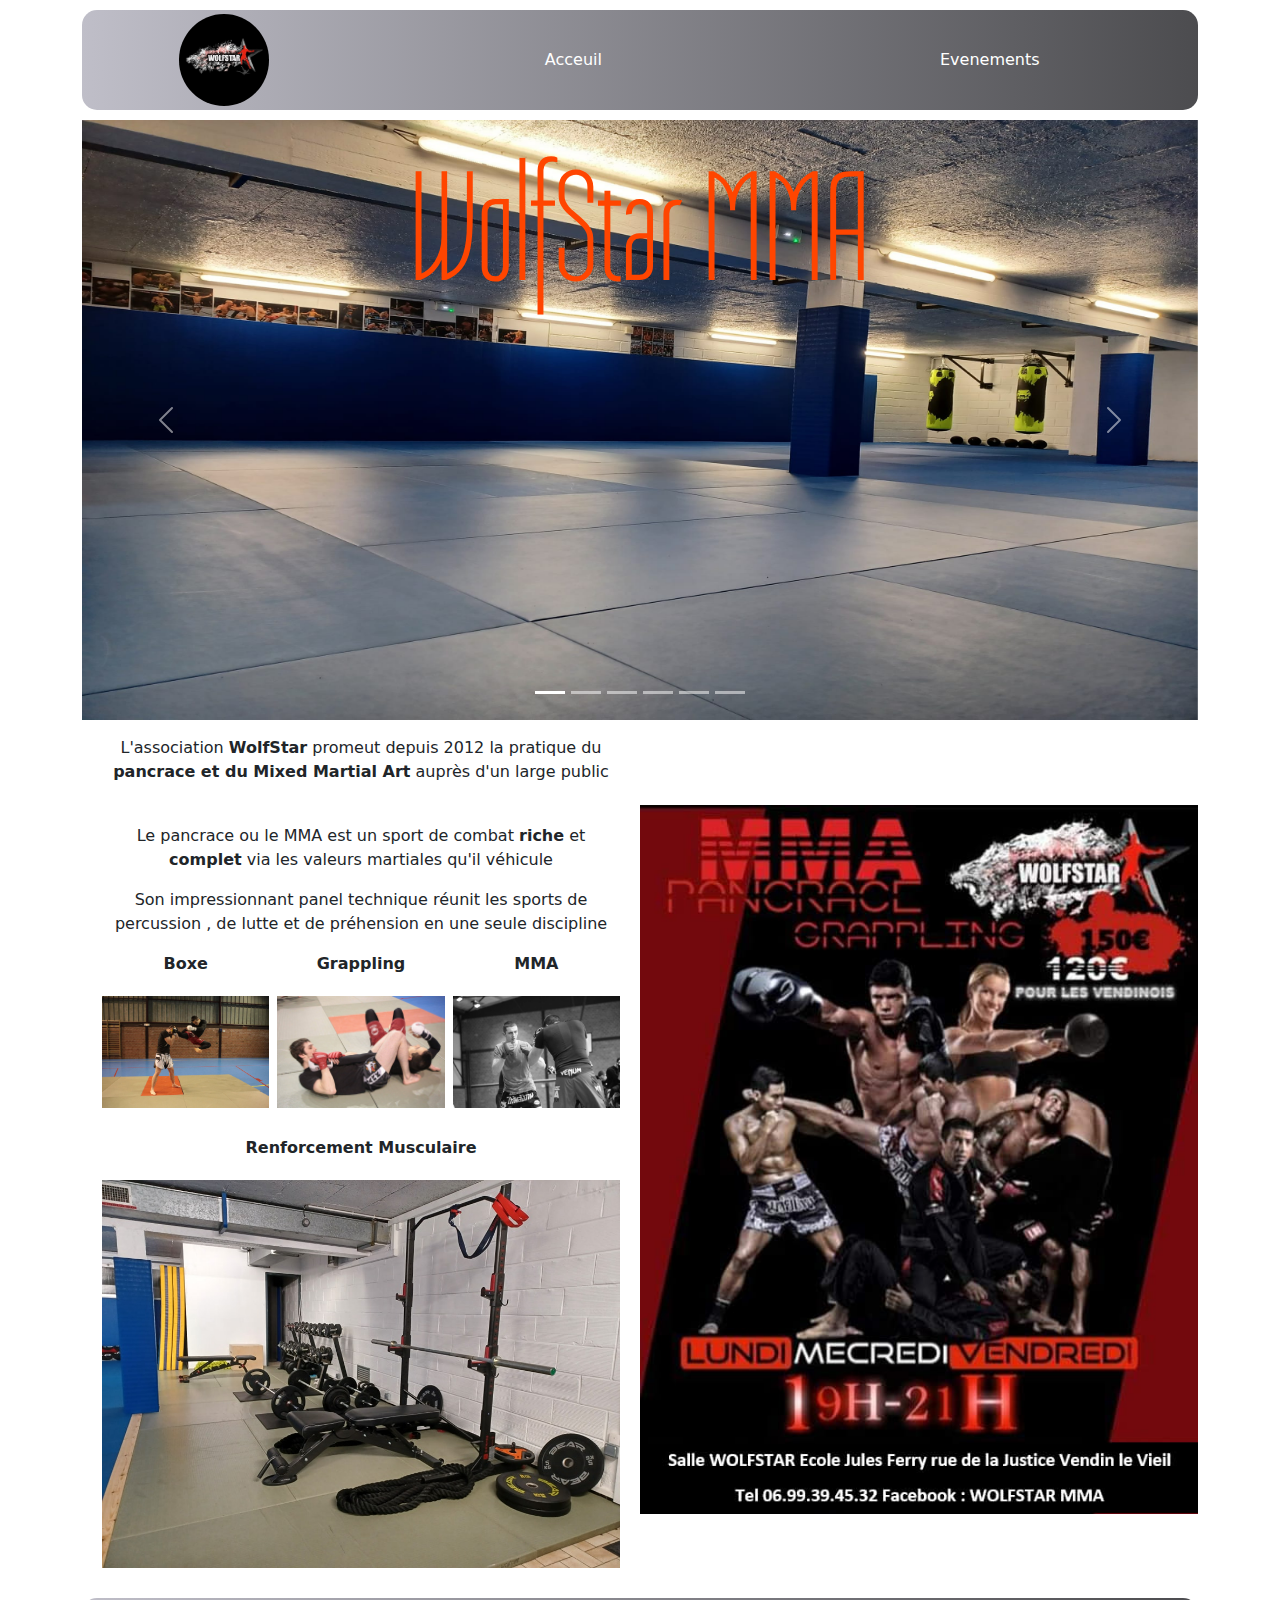
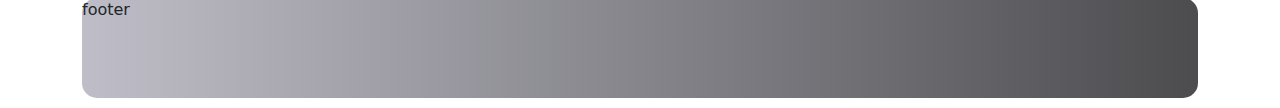
==== index.html @ cc2641e3 "add sports and modify responsive" ====
<!DOCTYPE html>
<html lang="fr">
<head>
    <meta charset="UTF-8">
    <meta name="viewport" content="width=device-width, initial-scale=1.0">
    <title>WolfStar MMA</title>
    <link rel="stylesheet" href="assets/css/bootstrap.min.css">
    <link rel="stylesheet" href="assets/css/main.css">
</head>
<body class="container">
<!--- Barre de Navigation -->
<nav>
    <label for="toggle">☰</label>
    <input type="checkbox" id="toggle">
    <div class="mainMenu">
        <img src="./assets/images/logo.jpeg" alt="logo" id="logoNav">
        <a href="index.html">Acceuil</a>
        <a href="#">Evenements</a>
    </div>
</nav>
<!-- Texte dans le carousel -->
<div class="carouselText">
    <h1>WolfStar MMA</h1>
</div>
<!-- Carousel -->
<div id="carousel" class="carousel slide carousel-fade" data-bs-ride="carousel">
    <div class="carousel-indicators">
        <button type="button" data-bs-target="#carousel" data-bs-slide-to="0" class="active" aria-current="true"
                aria-label="Slide 1"></button>
        <button type="button" data-bs-target="#carousel" data-bs-slide-to="1" aria-label="Slide 2"></button>
        <button type="button" data-bs-target="#carousel" data-bs-slide-to="2" aria-label="Slide 3"></button>
        <button type="button" data-bs-target="#carousel" data-bs-slide-to="3" aria-label="Slide 4"></button>
        <button type="button" data-bs-target="#carousel" data-bs-slide-to="4" aria-label="Slide 5"></button>
        <button type="button" data-bs-target="#carousel" data-bs-slide-to="5" aria-label="Slide 6"></button>
    </div>
    <div class="carousel-inner">
        <div class="carousel-item active">
            <img src="./assets/images/salle.jpeg" class="d-block w-100 imgCarousel" alt="Salle">
        </div>
        <div class="carousel-item">
            <img src="./assets/images/salle3.jpeg" class="d-block w-100 imgCarousel" alt="Salle">
        </div>
        <div class="carousel-item">
            <img src="./assets/images/salleSac.jpeg" class="d-block w-100 imgCarousel" alt="Salle">
        </div>
        <div class="carousel-item">
            <img src="./assets/images/trainingBoxe2.jpeg" class="d-block w-100 imgCarousel" alt="training Boxe">
        </div>
        <div class="carousel-item">
            <img src="./assets/images/salle2.jpeg" class="d-block w-100 imgCarousel" alt="training Boxe">
        </div>
        <div class="carousel-item">
            <img src="./assets/images/groupe1.jpeg" class="d-block w-100 imgCarousel" alt="training Boxe">
        </div>
    </div>
    <button class="carousel-control-prev" type="button" data-bs-target="#carousel" data-bs-slide="prev">
        <span class="carousel-control-prev-icon" aria-hidden="true"></span>
        <span class="visually-hidden">Previous</span>
    </button>
    <button class="carousel-control-next" type="button" data-bs-target="#carousel" data-bs-slide="next">
        <span class="carousel-control-next-icon" aria-hidden="true"></span>
        <span class="visually-hidden">Next</span>
    </button>
</div>
<div class="main d-lg-flex justify-content-between">
    <!-- descriton de l'asso -->
    <div class="presAsso text-center col-lg-6 p-3">
        <p>L'association <strong>WolfStar</strong> promeut depuis 2012 la pratique du <strong> pancrace et du Mixed
            Martial Art</strong> auprès d'un large public</p>
        <br>
        <p>Le pancrace ou le MMA est un sport de combat <strong>riche</strong> et <strong>complet</strong> via les
            valeurs martiales qu'il véhicule </p>
        <p>Son impressionnant panel technique réunit les sports de percussion , de lutte et de préhension en une seule
            discipline</p>
        <div class="sports d-sm-flex">
            <div class="col-sm-4">
                <p><strong>Boxe</strong></p>
                <img src="./assets/images/juSaut.jpeg" alt="Boxe" class="img-fluid p-1">
            </div>
            <div class="col-sm-4">
                <p><strong>Grappling</strong></p>
                <img src="./assets/images/grappling.jpeg" alt="grappling" class="img-fluid p-1">
            </div>
            <div class="col-sm-4">
                <p><strong>MMA</strong></p>
                <img src="./assets/images/Boxe1.jpeg" alt="MMA" class="img-fluid p-1">
            </div>
        </div>
        <br>
        <div>
            <p><strong>Renforcement Musculaire</strong></p>
            <img src="./assets/images/salleMuscu.jpeg" alt="musculation" class="img-fluid p-1">
        </div>
        <!-- affiche officiel ne s'affiche que sur des écrans médium -->
        <div class="affiche2 ">
            <p><strong>Les entrainements</strong></p>
            <img src="./assets/images/affiche.jpeg" alt="affiche" class="img-fluid">
        </div>
    </div>
    <!-- Affiche officiel ne s'affiche pas sur les écrans md et inférieur-->
    <div class="affiche  align-items-center">
        <img class="img-fluid" src="./assets/images/affiche.jpeg" alt="Affiche">
    </div>

</div>
<!-- Footer -->
<div class="footer">
    <p>footer</p>

</div>

<script src="assets/js/bootstrap.min.js"></script>
<script src="assets/js/main.js"></script>
</body>
</html>
---- assets/css/main.css ----
@font-face {
    font-family: TulpenOne-Regular ;
    src: url("../../assets/fonts/TulpenOne-Regular.ttf");
}
.affiche2{
    display: none;
}
nav, .footer {
    margin: 10px auto;
    width: 100%;
    height: 100px;
    background: linear-gradient(90deg, rgba(191, 190, 200, 1) 0%, rgba(76, 76, 79, 1) 100%);
    border-radius: 15px;
}


nav .mainMenu {
    display: flex;
    justify-content: space-around;
    align-items: center;
}


nav .mainMenu a {
    width: 20%;
    display: flex;
    align-items: center;
    justify-content: center;
    height: 100px;
    text-decoration: none;
    color: white;

}

.carouselText {
    text-align: center;
    position: relative;
    bottom: -13px;
    z-index: 2;
    margin: 0;
    height: 0;
    font-family: TulpenOne-Regular, sans-serif;

}

.carouselText h1 {
    font-size: 10em;
    color: orangered;

}

nav a:hover {
    background: #5A5766;
}

label, #toggle {
    display: none;
}

#logoNav {
    width: 90px;
    border-radius: 50%;
}

.imgCarousel {
    height: 600px;
}

.affiche {
    margin: auto;
    padding-top: 11px;

}

.footer {
    background: linear-gradient(90deg, rgba(191, 190, 200, 1) 0%, rgba(76, 76, 79, 1) 100%);
}


@media all and (max-width: 990px) {
    .affiche{
        display: none;
    }
    .affiche2{
        display: flex;
        justify-content: center;
        flex-wrap: wrap;
    }
    nav {
        height: 60px;
        border-radius: unset;
        margin: 0px;

    }

    nav .mainMenu {
        display: none;
        flex-direction: column;
        align-items: center;
        height: 220px;
        background: linear-gradient(90deg, rgba(191, 190, 200, 1) 0%, rgba(76, 76, 79, 1) 100%);


    }

    #carousel {
        z-index: 1;
    }

    nav .mainMenu a {
        width: 50%;
        z-index: 3;
        background: linear-gradient(90deg, rgba(191, 190, 200, 1) 0%, rgba(76, 76, 79, 1) 100%);
        border-radius: 30px;
        margin-top: 25px;
    }

    label {
        width: 30px;
        display: flex;
        justify-content: center;
        align-items: center;
        margin: 0 auto;
        font-size: 40px;
        color: white;
        cursor: pointer;
    }

    #toggle:checked + .mainMenu {
        display: flex;
        margin-bottom: 300px;

    }

    #logoNav {
        display: none;
    }
}
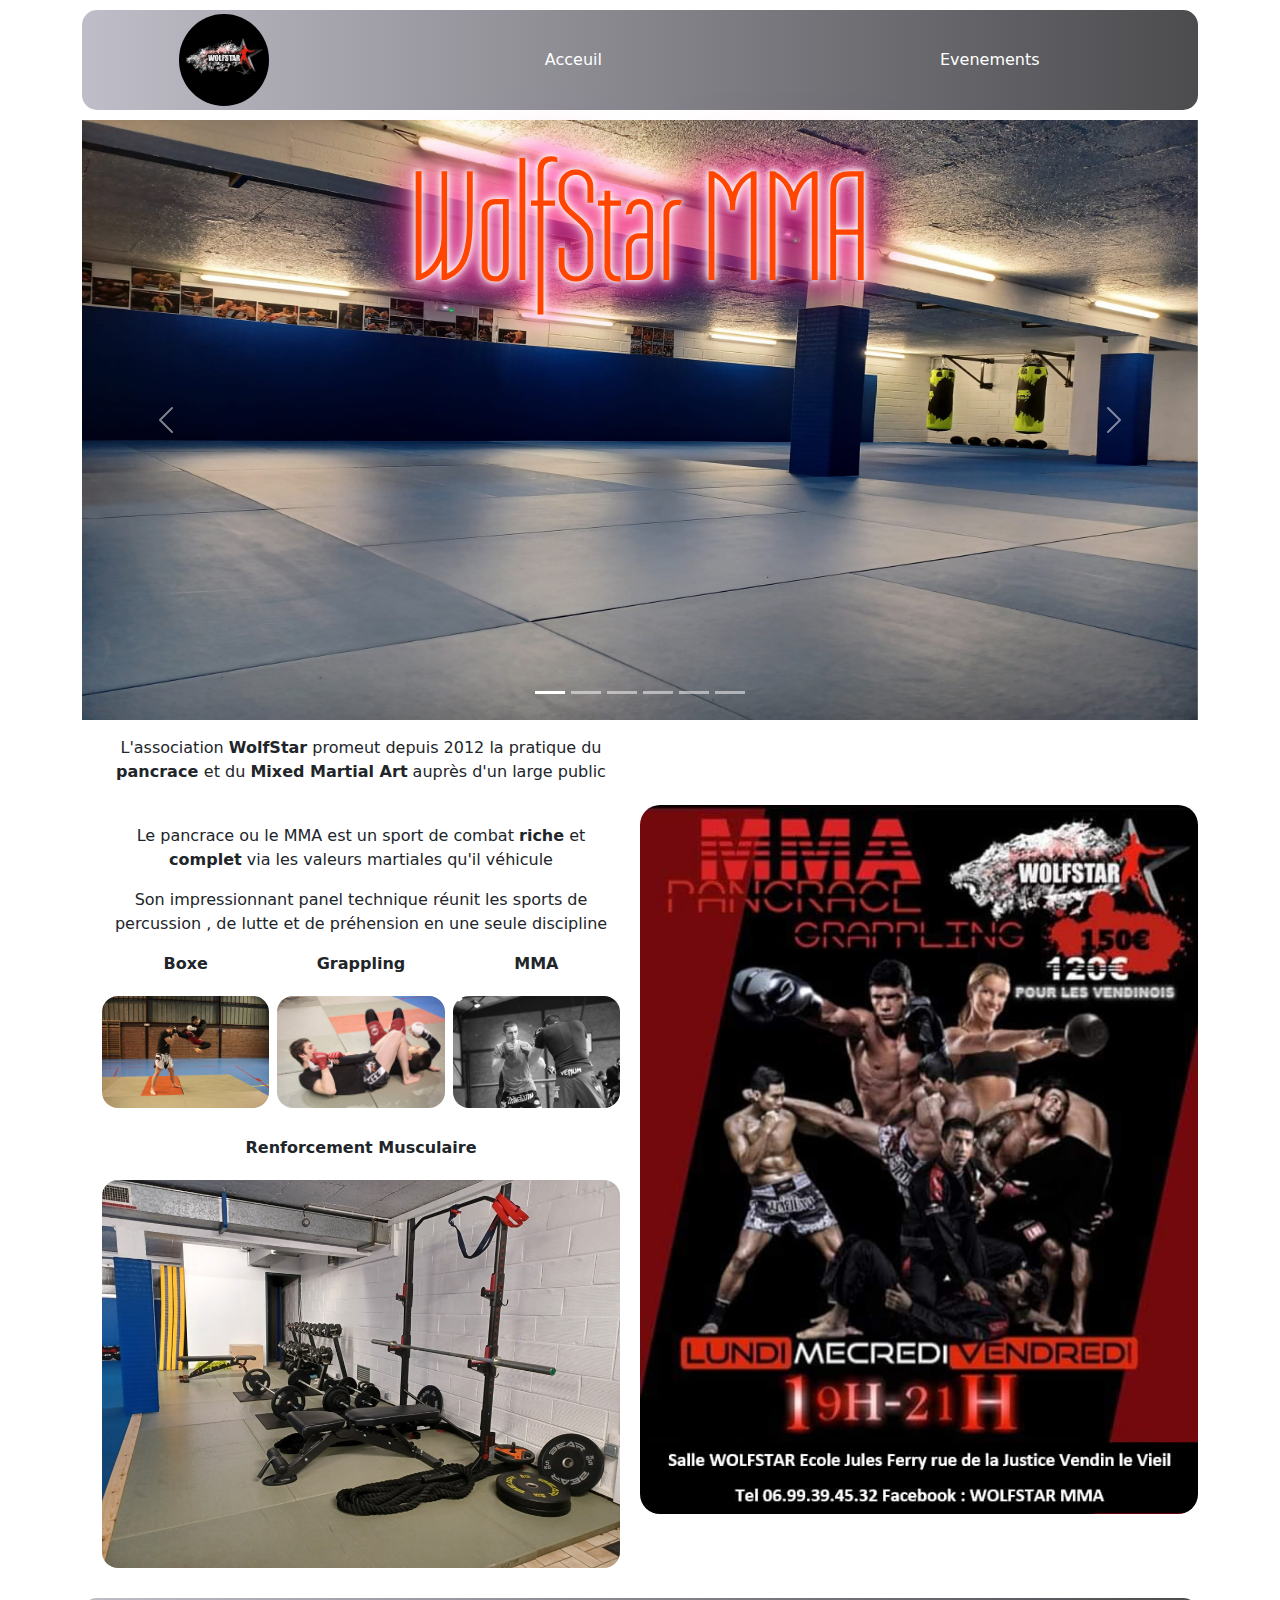
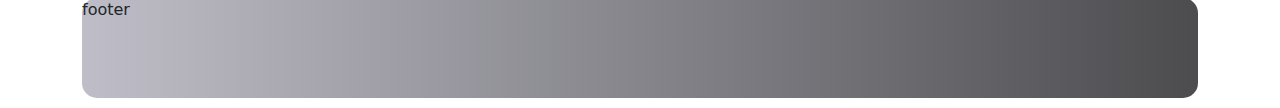
==== commit 940f240f: "add css for main page" ====
--- a/index.html
+++ b/index.html
@@ -65,7 +65,7 @@
 <div class="main d-lg-flex justify-content-between">
     <!-- descriton de l'asso -->
     <div class="presAsso text-center col-lg-6 p-3">
-        <p>L'association <strong>WolfStar</strong> promeut depuis 2012 la pratique du <strong> pancrace et du Mixed
+        <p>L'association <strong>WolfStar</strong> promeut depuis 2012 la pratique du <strong> pancrace </strong>et du <strong> Mixed
             Martial Art</strong> auprès d'un large public</p>
         <br>
         <p>Le pancrace ou le MMA est un sport de combat <strong>riche</strong> et <strong>complet</strong> via les
@@ -75,31 +75,31 @@
         <div class="sports d-sm-flex">
             <div class="col-sm-4">
                 <p><strong>Boxe</strong></p>
-                <img src="./assets/images/juSaut.jpeg" alt="Boxe" class="img-fluid p-1">
+                <img src="./assets/images/juSaut.jpeg" alt="Boxe" class="img-fluid p-1 rounded-picture">
             </div>
             <div class="col-sm-4">
                 <p><strong>Grappling</strong></p>
-                <img src="./assets/images/grappling.jpeg" alt="grappling" class="img-fluid p-1">
+                <img src="./assets/images/grappling.jpeg" alt="grappling" class="img-fluid p-1 rounded-picture">
             </div>
             <div class="col-sm-4">
                 <p><strong>MMA</strong></p>
-                <img src="./assets/images/Boxe1.jpeg" alt="MMA" class="img-fluid p-1">
+                <img src="./assets/images/Boxe1.jpeg" alt="MMA" class="img-fluid p-1 rounded-picture">
             </div>
         </div>
         <br>
         <div>
             <p><strong>Renforcement Musculaire</strong></p>
-            <img src="./assets/images/salleMuscu.jpeg" alt="musculation" class="img-fluid p-1">
+            <img src="./assets/images/salleMuscu.jpeg" alt="musculation" class="img-fluid p-1 rounded-picture">
         </div>
         <!-- affiche officiel ne s'affiche que sur des écrans médium -->
         <div class="affiche2 ">
             <p><strong>Les entrainements</strong></p>
-            <img src="./assets/images/affiche.jpeg" alt="affiche" class="img-fluid">
+            <img src="./assets/images/affiche.jpeg" alt="affiche" class="img-fluid rounded-picture">
         </div>
     </div>
     <!-- Affiche officiel ne s'affiche pas sur les écrans md et inférieur-->
     <div class="affiche  align-items-center">
-        <img class="img-fluid" src="./assets/images/affiche.jpeg" alt="Affiche">
+        <img  src="./assets/images/affiche.jpeg" alt="Affiche" class="img-fluid rounded-picture">
     </div>
 
 </div>
@@ -110,7 +110,6 @@
 </div>
 
 <script src="assets/js/bootstrap.min.js"></script>
-<script src="assets/js/main.js"></script>
 </body>
 </html>
 
--- a/assets/css/main.css
+++ b/assets/css/main.css
@@ -5,6 +5,10 @@
 .affiche2{
     display: none;
 }
+.rounded-picture{
+    border-radius: 20px;
+}
+
 nav, .footer {
     margin: 10px auto;
     width: 100%;
@@ -46,6 +50,8 @@
 .carouselText h1 {
     font-size: 10em;
     color: orangered;
+    /*text-shadow: 2px 15px 18px #CE0D0D*/
+    text-shadow: #FFF 0px 0px 5px, #FFF 0px 0px 10px, #FFF 0px 0px 15px, #FF2D95 0px 0px 20px, #FF2D95 0px 0px 30px, #FF2D95 0px 0px 40px, #FF2D95 0px 0px 50px, #FF2D95 0px 0px 75px, 2px 15px 18px rgba(206,13,13,0);
 
 }
 
@@ -70,11 +76,13 @@
     margin: auto;
     padding-top: 11px;
 
+
 }
 
 .footer {
     background: linear-gradient(90deg, rgba(191, 190, 200, 1) 0%, rgba(76, 76, 79, 1) 100%);
 }
+
 
 
 @media all and (max-width: 990px) {
@@ -135,4 +143,5 @@
     #logoNav {
         display: none;
     }
+
 }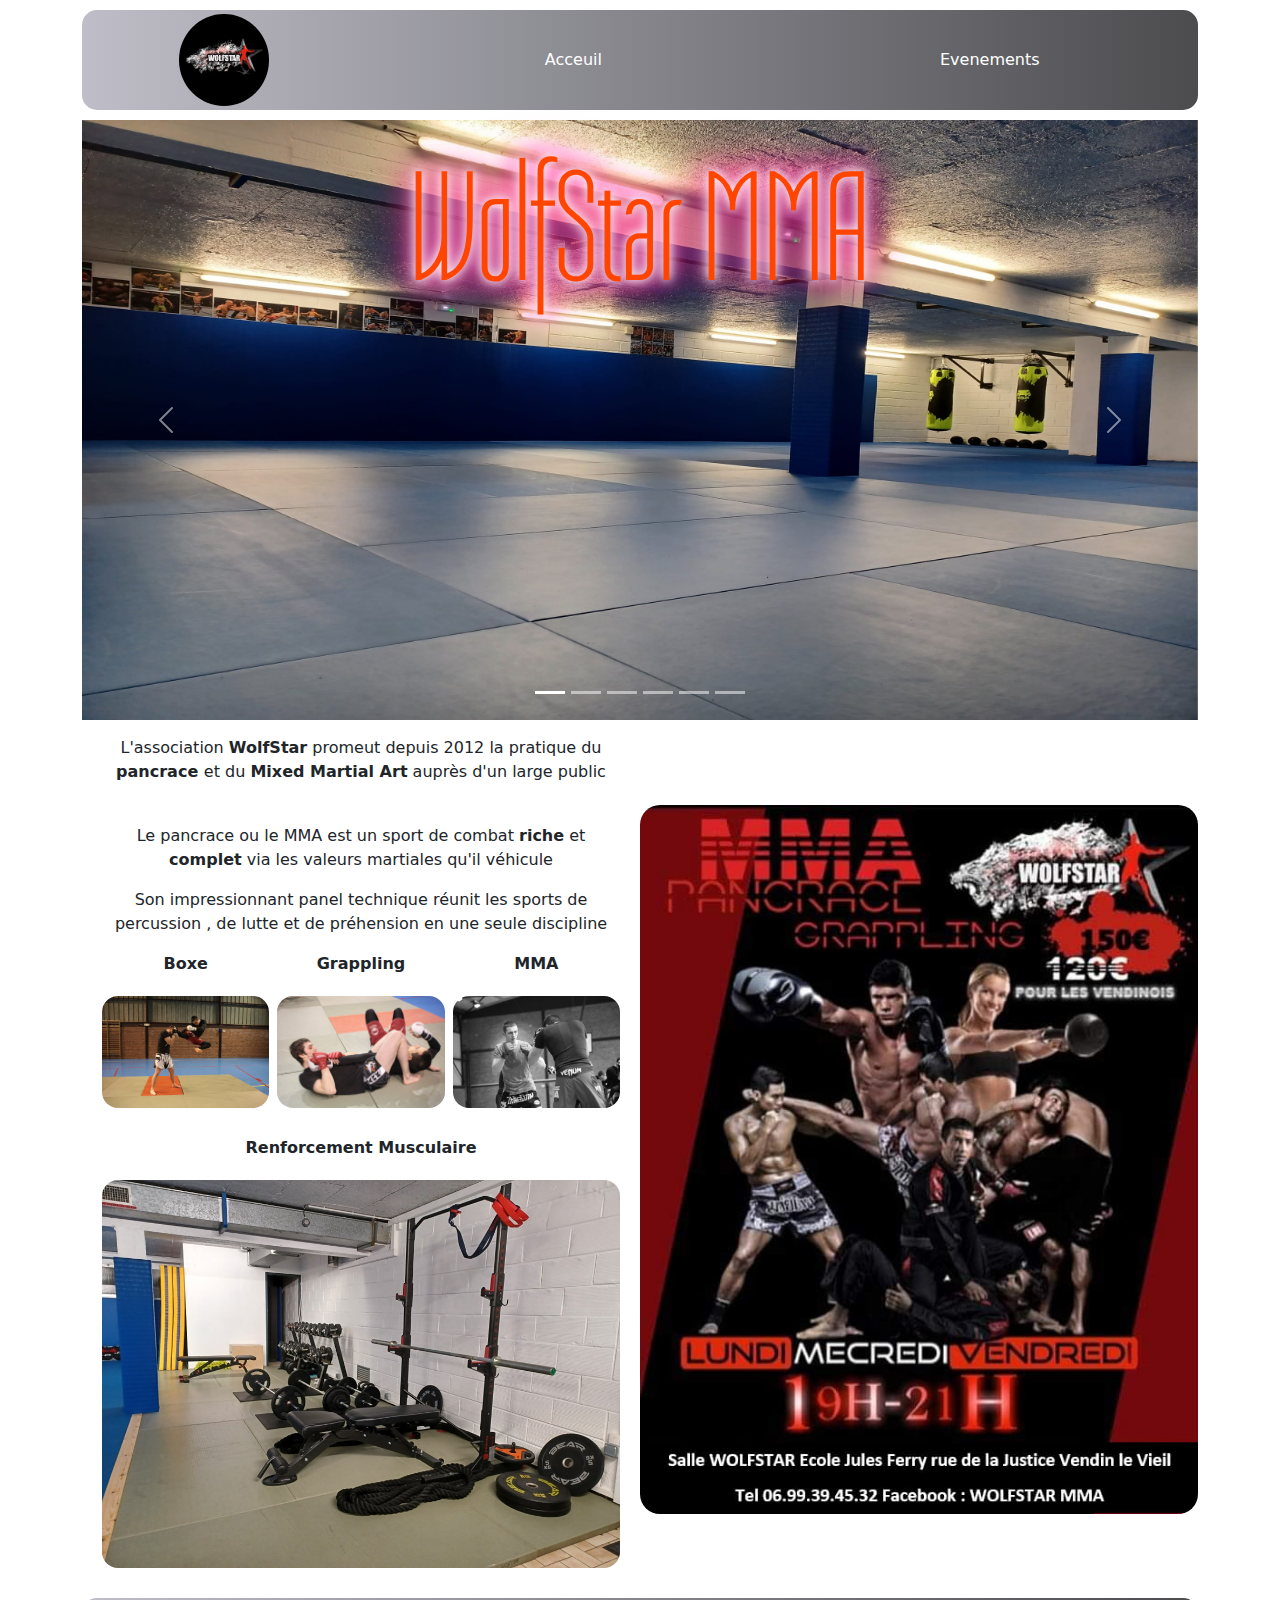
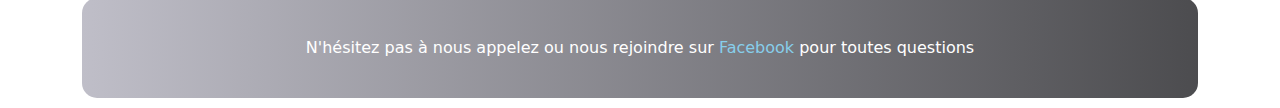
==== commit 1cae9c0e: "add footer , some css , main page ok" ====
--- a/index.html
+++ b/index.html
@@ -105,7 +105,7 @@
 </div>
 <!-- Footer -->
 <div class="footer">
-    <p>footer</p>
+    <p>N'hésitez pas à nous appelez ou nous rejoindre sur <a href="https://www.facebook.com/wolfstarmma" target="_blank">Facebook </a> pour toutes questions</p>
 
 </div>
 
--- a/assets/css/main.css
+++ b/assets/css/main.css
@@ -51,7 +51,9 @@
     font-size: 10em;
     color: orangered;
     /*text-shadow: 2px 15px 18px #CE0D0D*/
-    text-shadow: #FFF 0px 0px 5px, #FFF 0px 0px 10px, #FFF 0px 0px 15px, #FF2D95 0px 0px 20px, #FF2D95 0px 0px 30px, #FF2D95 0px 0px 40px, #FF2D95 0px 0px 50px, #FF2D95 0px 0px 75px, 2px 15px 18px rgba(206,13,13,0);
+    /*text-shadow: #FFF 0px 0px 5px, #FFF 0px 0px 10px, #FFF 0px 0px 15px, #FF2D95 0px 0px 20px, #FF2D95 0px 0px 30px, #FF2D95 0px 0px 40px, #FF2D95 0px 0px 50px, #FF2D95 0px 0px 75px, 2px 15px 18px rgba(206,13,13,0);*/
+    /*text-shadow: #FFF 0px 0px 5px, #FFF 0px 0px 10px, #FFF 0px 0px 15px, #FF2D95 0px 0px 20px, #FF2D95 0px 0px 30px, #FF2D95 0px 0px 40px, #FF2D95 0px 0px 50px, 2px 15px 18px rgba(206,13,13,0);*/
+    text-shadow: #FFF 0px 0px 10px, #FFF 0px 0px 15px, #FF2D95 0px 0px 20px, #FF2D95 0px 0px 30px, #FF2D95 0px 0px 40px, #FF2D95 0px 0px 50px, 2px 15px 18px rgba(206,13,13,0);
 
 }
 
@@ -81,6 +83,16 @@
 
 .footer {
     background: linear-gradient(90deg, rgba(191, 190, 200, 1) 0%, rgba(76, 76, 79, 1) 100%);
+    display: flex;
+    color:white;
+}
+.footer p{
+    margin: auto;
+    text-align: center;
+}
+.footer a {
+    text-decoration: none;
+    color:skyblue;
 }
 
 
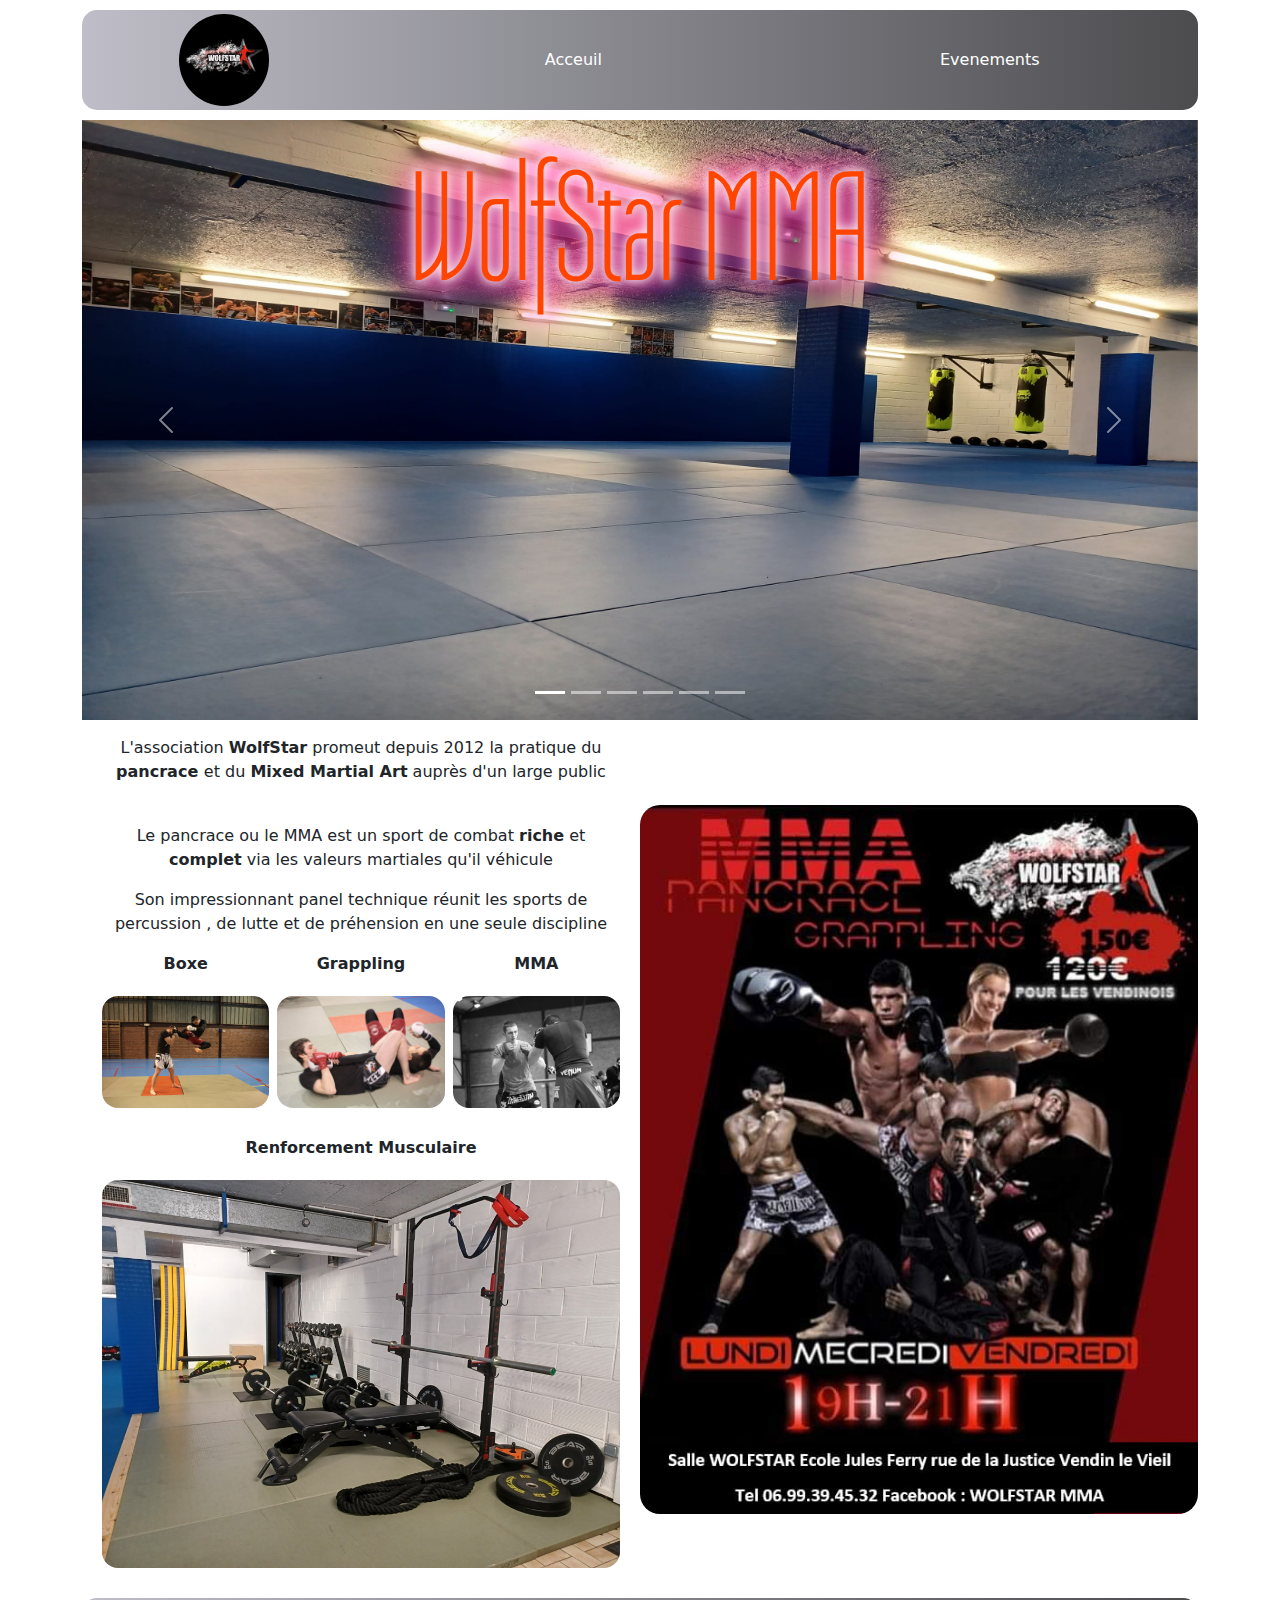
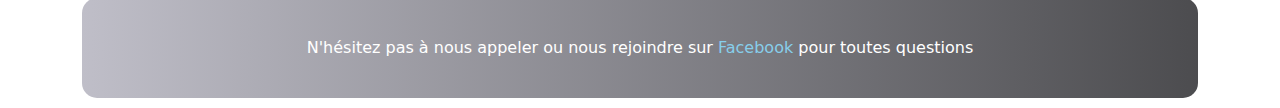
==== commit af9120fd: "starting event page" ====
--- a/index.html
+++ b/index.html
@@ -15,7 +15,7 @@
     <div class="mainMenu">
         <img src="./assets/images/logo.jpeg" alt="logo" id="logoNav">
         <a href="index.html">Acceuil</a>
-        <a href="#">Evenements</a>
+        <a href="evenement.html">Evenements</a>
     </div>
 </nav>
 <!-- Texte dans le carousel -->
@@ -91,13 +91,13 @@
             <p><strong>Renforcement Musculaire</strong></p>
             <img src="./assets/images/salleMuscu.jpeg" alt="musculation" class="img-fluid p-1 rounded-picture">
         </div>
-        <!-- affiche officiel ne s'affiche que sur des écrans médium -->
+        <!-- affiche officielle ne s'affiche que sur des petits écrans -->
         <div class="affiche2 ">
             <p><strong>Les entrainements</strong></p>
             <img src="./assets/images/affiche.jpeg" alt="affiche" class="img-fluid rounded-picture">
         </div>
     </div>
-    <!-- Affiche officiel ne s'affiche pas sur les écrans md et inférieur-->
+    <!-- Affiche officielle ne s'affiche pas sur les écrans md et inférieur-->
     <div class="affiche  align-items-center">
         <img  src="./assets/images/affiche.jpeg" alt="Affiche" class="img-fluid rounded-picture">
     </div>
@@ -105,7 +105,7 @@
 </div>
 <!-- Footer -->
 <div class="footer">
-    <p>N'hésitez pas à nous appelez ou nous rejoindre sur <a href="https://www.facebook.com/wolfstarmma" target="_blank">Facebook </a> pour toutes questions</p>
+    <p>N'hésitez pas à nous appeler ou nous rejoindre sur <a href="https://www.facebook.com/wolfstarmma" target="_blank">Facebook</a> pour toutes questions</p>
 
 </div>
 
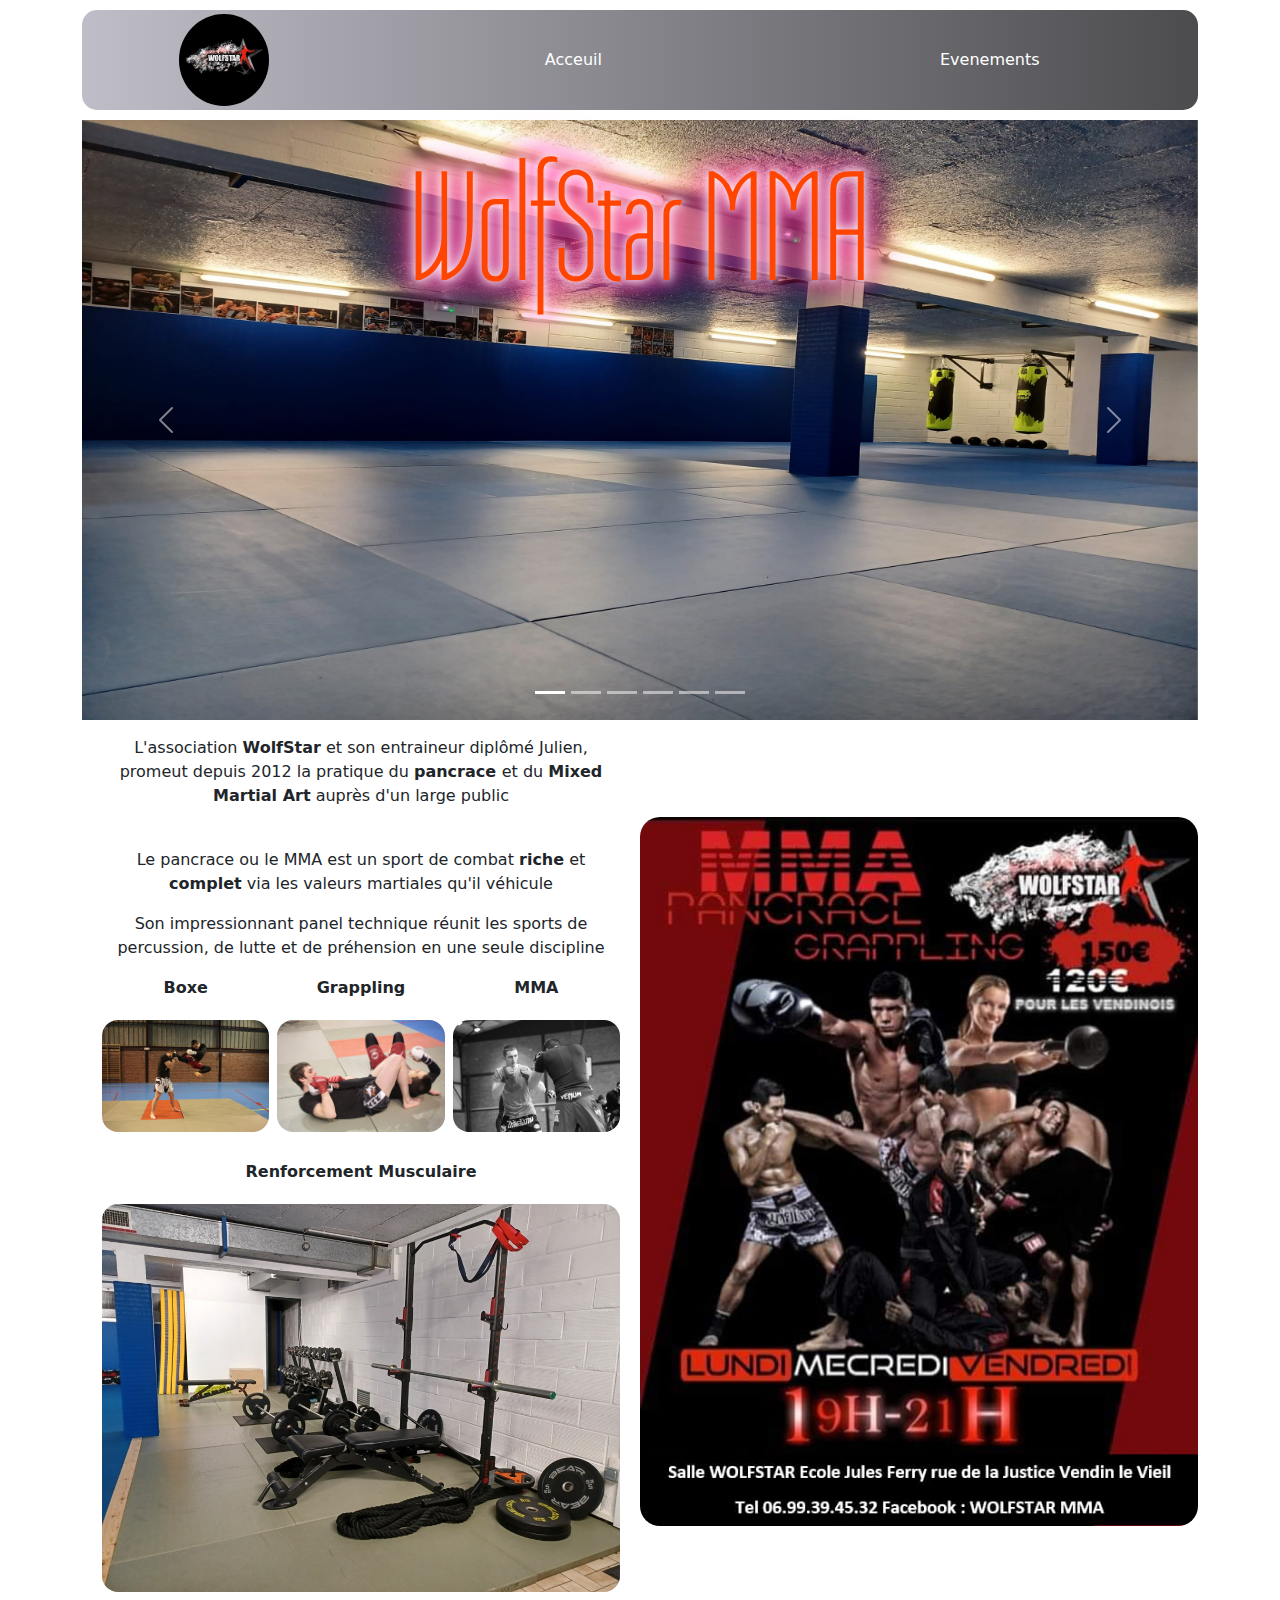
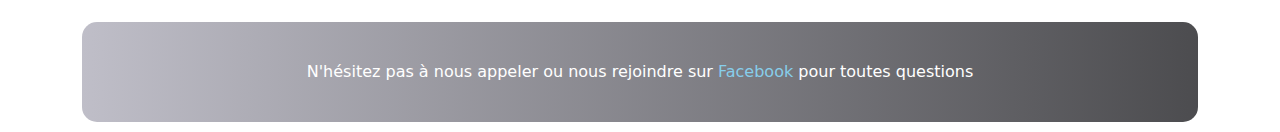
==== commit 6542b015: "event page ok" ====
--- a/index.html
+++ b/index.html
@@ -63,14 +63,15 @@
     </button>
 </div>
 <div class="main d-lg-flex justify-content-between">
-    <!-- descriton de l'asso -->
+    <!-- description de l'asso -->
     <div class="presAsso text-center col-lg-6 p-3">
-        <p>L'association <strong>WolfStar</strong> promeut depuis 2012 la pratique du <strong> pancrace </strong>et du <strong> Mixed
+        <p>L'association <strong>WolfStar</strong> et son entraineur
+             diplômé Julien, promeut depuis 2012 la pratique du <strong> pancrace </strong>et du <strong> Mixed
             Martial Art</strong> auprès d'un large public</p>
         <br>
         <p>Le pancrace ou le MMA est un sport de combat <strong>riche</strong> et <strong>complet</strong> via les
             valeurs martiales qu'il véhicule </p>
-        <p>Son impressionnant panel technique réunit les sports de percussion , de lutte et de préhension en une seule
+        <p>Son impressionnant panel technique réunit les sports de percussion, de lutte et de préhension en une seule
             discipline</p>
         <div class="sports d-sm-flex">
             <div class="col-sm-4">
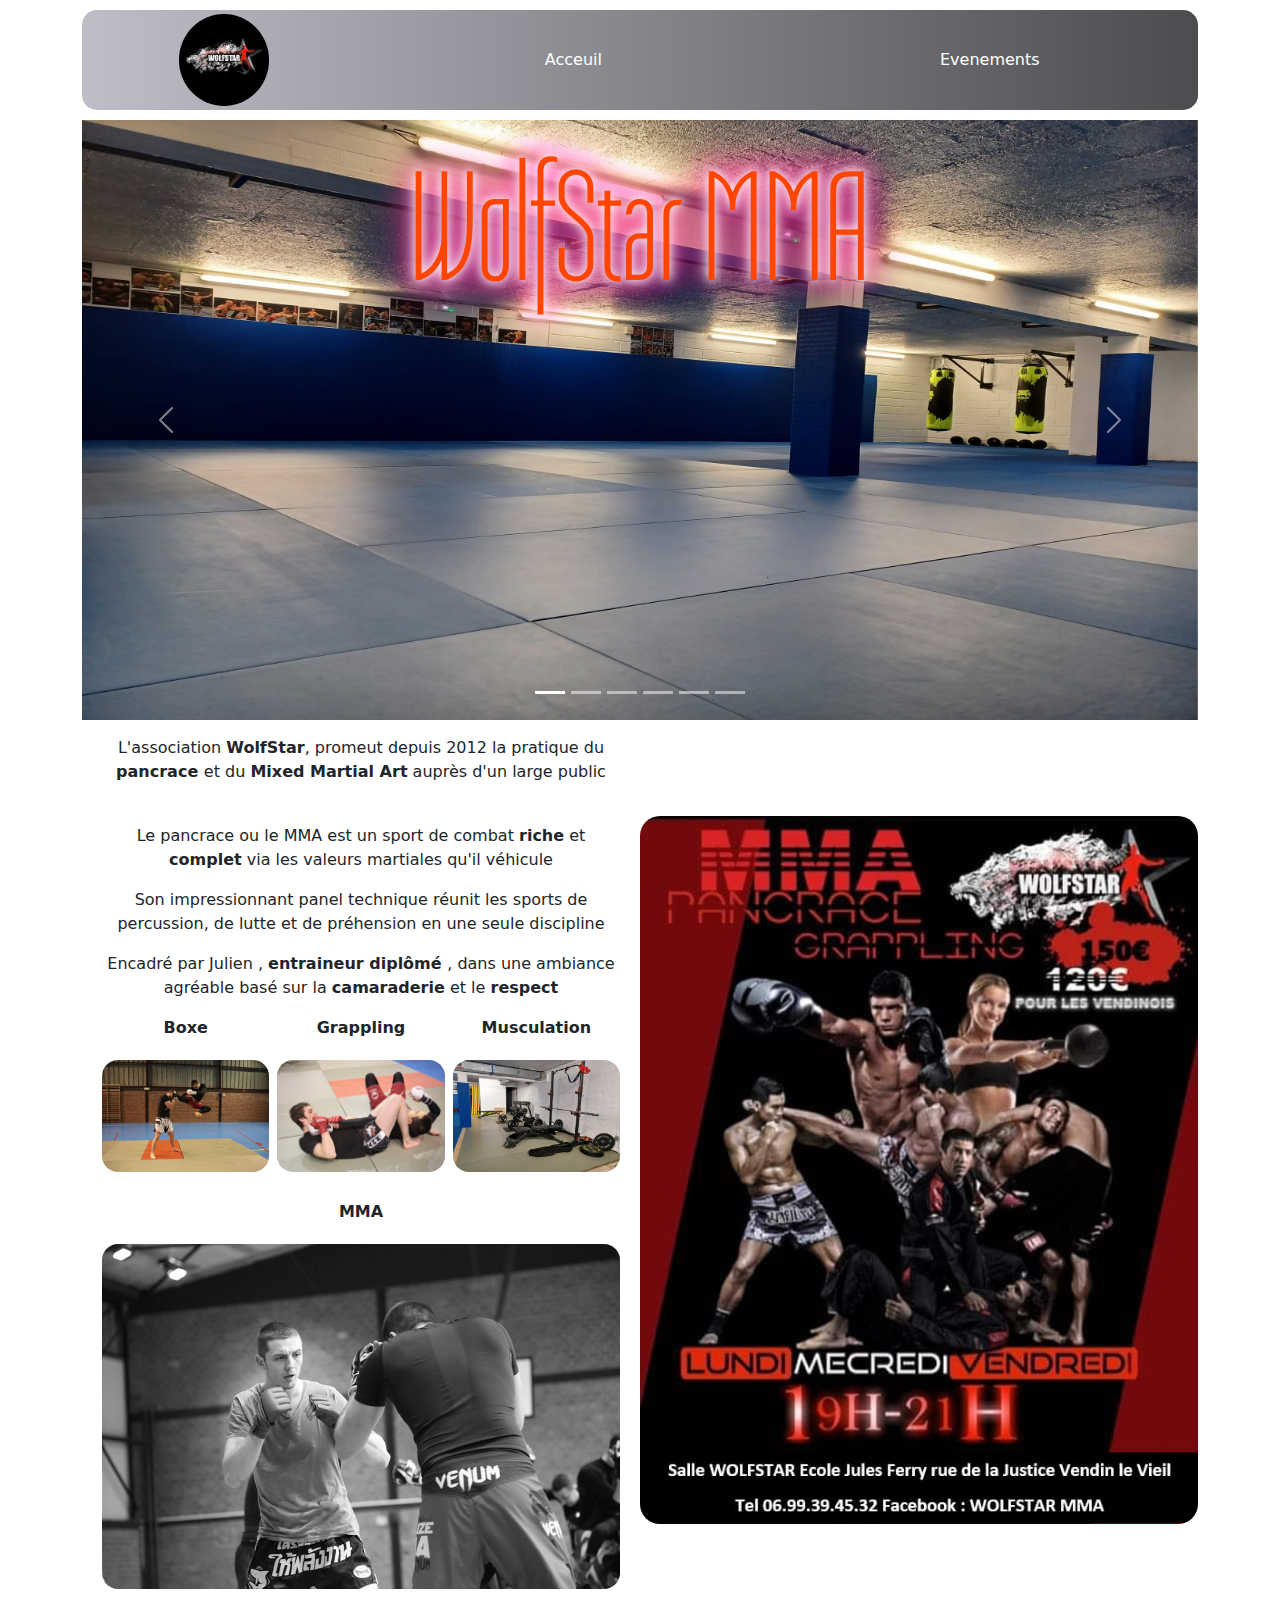
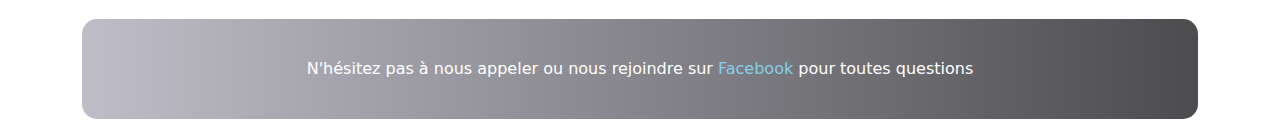
==== commit 4dc9deb3: "Exchange between bodybuilding and mma on the homepage" ====
--- a/index.html
+++ b/index.html
@@ -3,6 +3,8 @@
 <head>
     <meta charset="UTF-8">
     <meta name="viewport" content="width=device-width, initial-scale=1.0">
+    <meta name="description"
+          content="Apprenez les techniques du MMA , du Grappling et de la Boxe Thaïlandaise avec la Wolfstar"/>
     <title>WolfStar MMA</title>
     <link rel="stylesheet" href="assets/css/bootstrap.min.css">
     <link rel="stylesheet" href="assets/css/main.css">
@@ -65,14 +67,17 @@
 <div class="main d-lg-flex justify-content-between">
     <!-- description de l'asso -->
     <div class="presAsso text-center col-lg-6 p-3">
-        <p>L'association <strong>WolfStar</strong> et son entraineur
-             diplômé Julien, promeut depuis 2012 la pratique du <strong> pancrace </strong>et du <strong> Mixed
-            Martial Art</strong> auprès d'un large public</p>
+        <p>L'association <strong>WolfStar</strong>, promeut depuis 2012 la pratique du <strong> pancrace </strong>et du
+            <strong> Mixed
+                Martial Art</strong> auprès d'un large public</p>
         <br>
         <p>Le pancrace ou le MMA est un sport de combat <strong>riche</strong> et <strong>complet</strong> via les
             valeurs martiales qu'il véhicule </p>
         <p>Son impressionnant panel technique réunit les sports de percussion, de lutte et de préhension en une seule
             discipline</p>
+
+        <p>Encadré par Julien , <strong>entraineur diplômé </strong>, dans une ambiance agréable basé sur la
+            <strong>camaraderie</strong> et le <strong>respect</strong></p>
         <div class="sports d-sm-flex">
             <div class="col-sm-4">
                 <p><strong>Boxe</strong></p>
@@ -83,14 +88,14 @@
                 <img src="./assets/images/grappling.jpeg" alt="grappling" class="img-fluid p-1 rounded-picture">
             </div>
             <div class="col-sm-4">
-                <p><strong>MMA</strong></p>
-                <img src="./assets/images/Boxe1.jpeg" alt="MMA" class="img-fluid p-1 rounded-picture">
+                <p><strong>Musculation</strong></p>
+                <img src="./assets/images/salleMusculation.png" alt="MMA" class="img-fluid p-1  w-80 rounded-picture">
             </div>
         </div>
         <br>
         <div>
-            <p><strong>Renforcement Musculaire</strong></p>
-            <img src="./assets/images/salleMuscu.jpeg" alt="musculation" class="img-fluid p-1 rounded-picture">
+            <p><strong>MMA</strong></p>
+            <img src="./assets/images/Boxe1.jpeg" alt="musculation" class="img-fluid p-1 rounded-picture">
         </div>
         <!-- affiche officielle ne s'affiche que sur des petits écrans -->
         <div class="affiche2 ">
@@ -100,13 +105,14 @@
     </div>
     <!-- Affiche officielle ne s'affiche pas sur les écrans md et inférieur-->
     <div class="affiche  align-items-center">
-        <img  src="./assets/images/affiche.jpeg" alt="Affiche" class="img-fluid rounded-picture">
+        <img src="./assets/images/affiche.jpeg" alt="Affiche" class="img-fluid rounded-picture">
     </div>
 
 </div>
 <!-- Footer -->
 <div class="footer">
-    <p>N'hésitez pas à nous appeler ou nous rejoindre sur <a href="https://www.facebook.com/wolfstarmma" target="_blank">Facebook</a> pour toutes questions</p>
+    <p>N'hésitez pas à nous appeler ou nous rejoindre sur <a href="https://www.facebook.com/wolfstarmma"
+                                                             target="_blank">Facebook</a> pour toutes questions</p>
 
 </div>
 
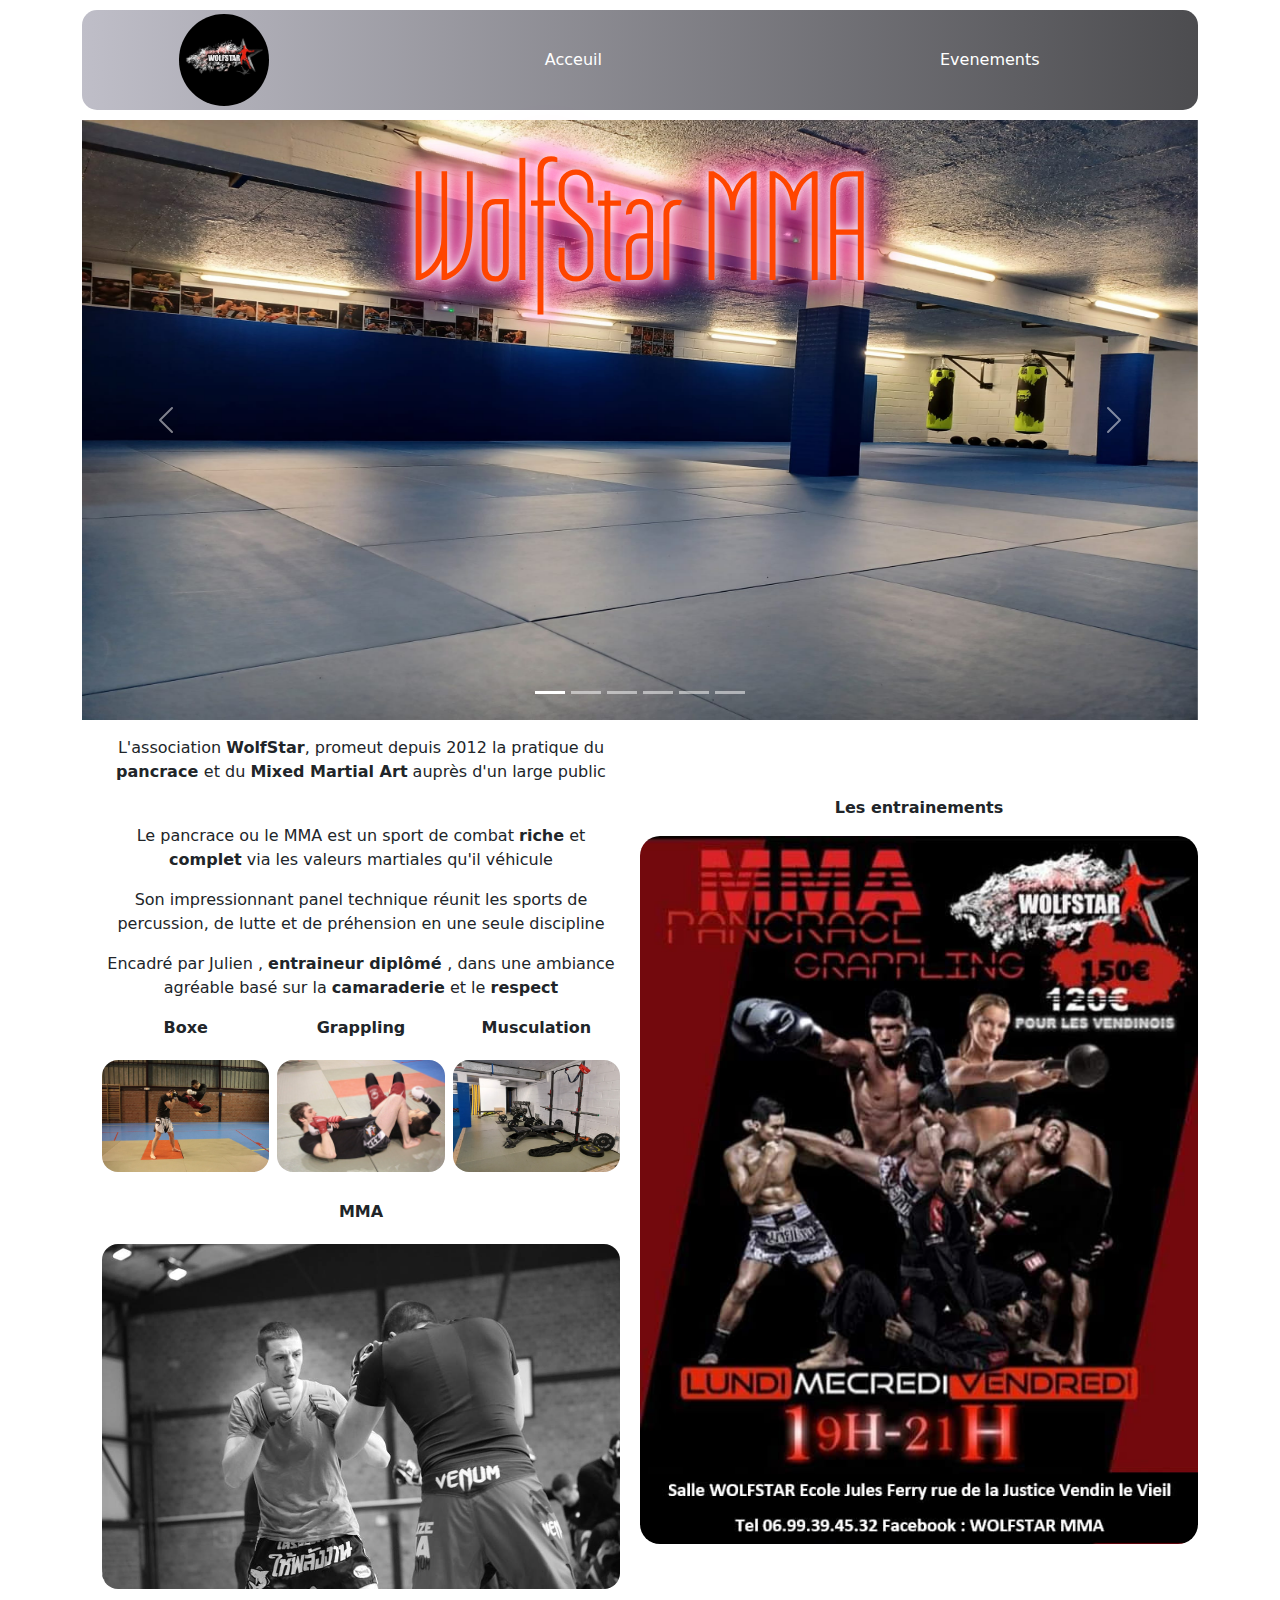
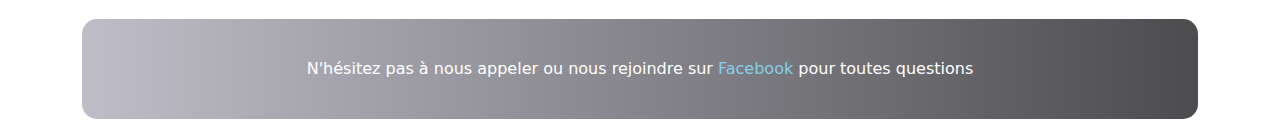
==== commit c92f5a04: "fix html code for flyer" ====
--- a/index.html
+++ b/index.html
@@ -97,14 +97,10 @@
             <p><strong>MMA</strong></p>
             <img src="./assets/images/Boxe1.jpeg" alt="musculation" class="img-fluid p-1 rounded-picture">
         </div>
-        <!-- affiche officielle ne s'affiche que sur des petits écrans -->
-        <div class="affiche2 ">
-            <p><strong>Les entrainements</strong></p>
-            <img src="./assets/images/affiche.jpeg" alt="affiche" class="img-fluid rounded-picture">
-        </div>
     </div>
-    <!-- Affiche officielle ne s'affiche pas sur les écrans md et inférieur-->
-    <div class="affiche  align-items-center">
+
+    <div class="affiche  text-center">
+        <p><strong>Les entrainements</strong></p>
         <img src="./assets/images/affiche.jpeg" alt="Affiche" class="img-fluid rounded-picture">
     </div>
 
--- a/assets/css/main.css
+++ b/assets/css/main.css
@@ -2,9 +2,7 @@
     font-family: TulpenOne-Regular ;
     src: url("../../assets/fonts/TulpenOne-Regular.ttf");
 }
-.affiche2{
-    display: none;
-}
+
 .rounded-picture{
     border-radius: 20px;
 }
@@ -98,14 +96,7 @@
 
 
 @media all and (max-width: 990px) {
-    .affiche{
-        display: none;
-    }
-    .affiche2{
-        display: flex;
-        justify-content: center;
-        flex-wrap: wrap;
-    }
+
     nav {
         height: 60px;
         border-radius: unset;
